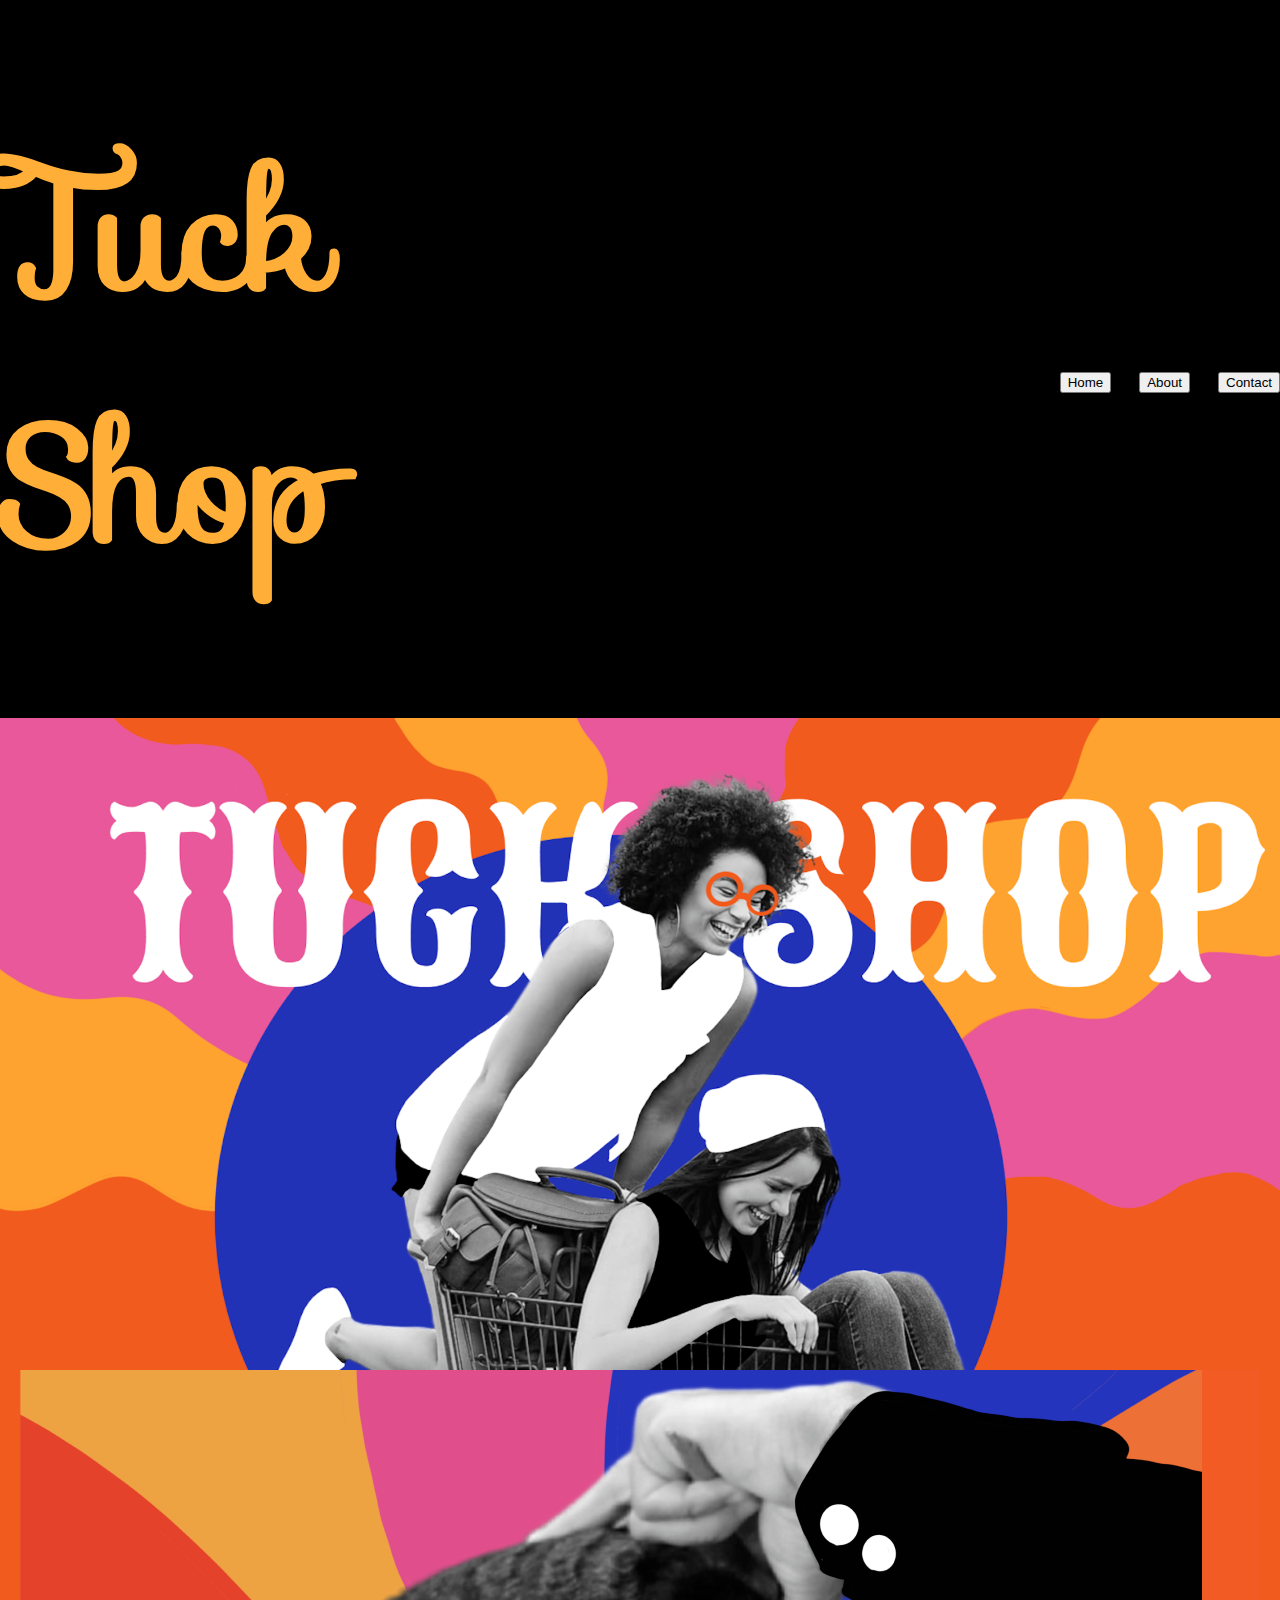
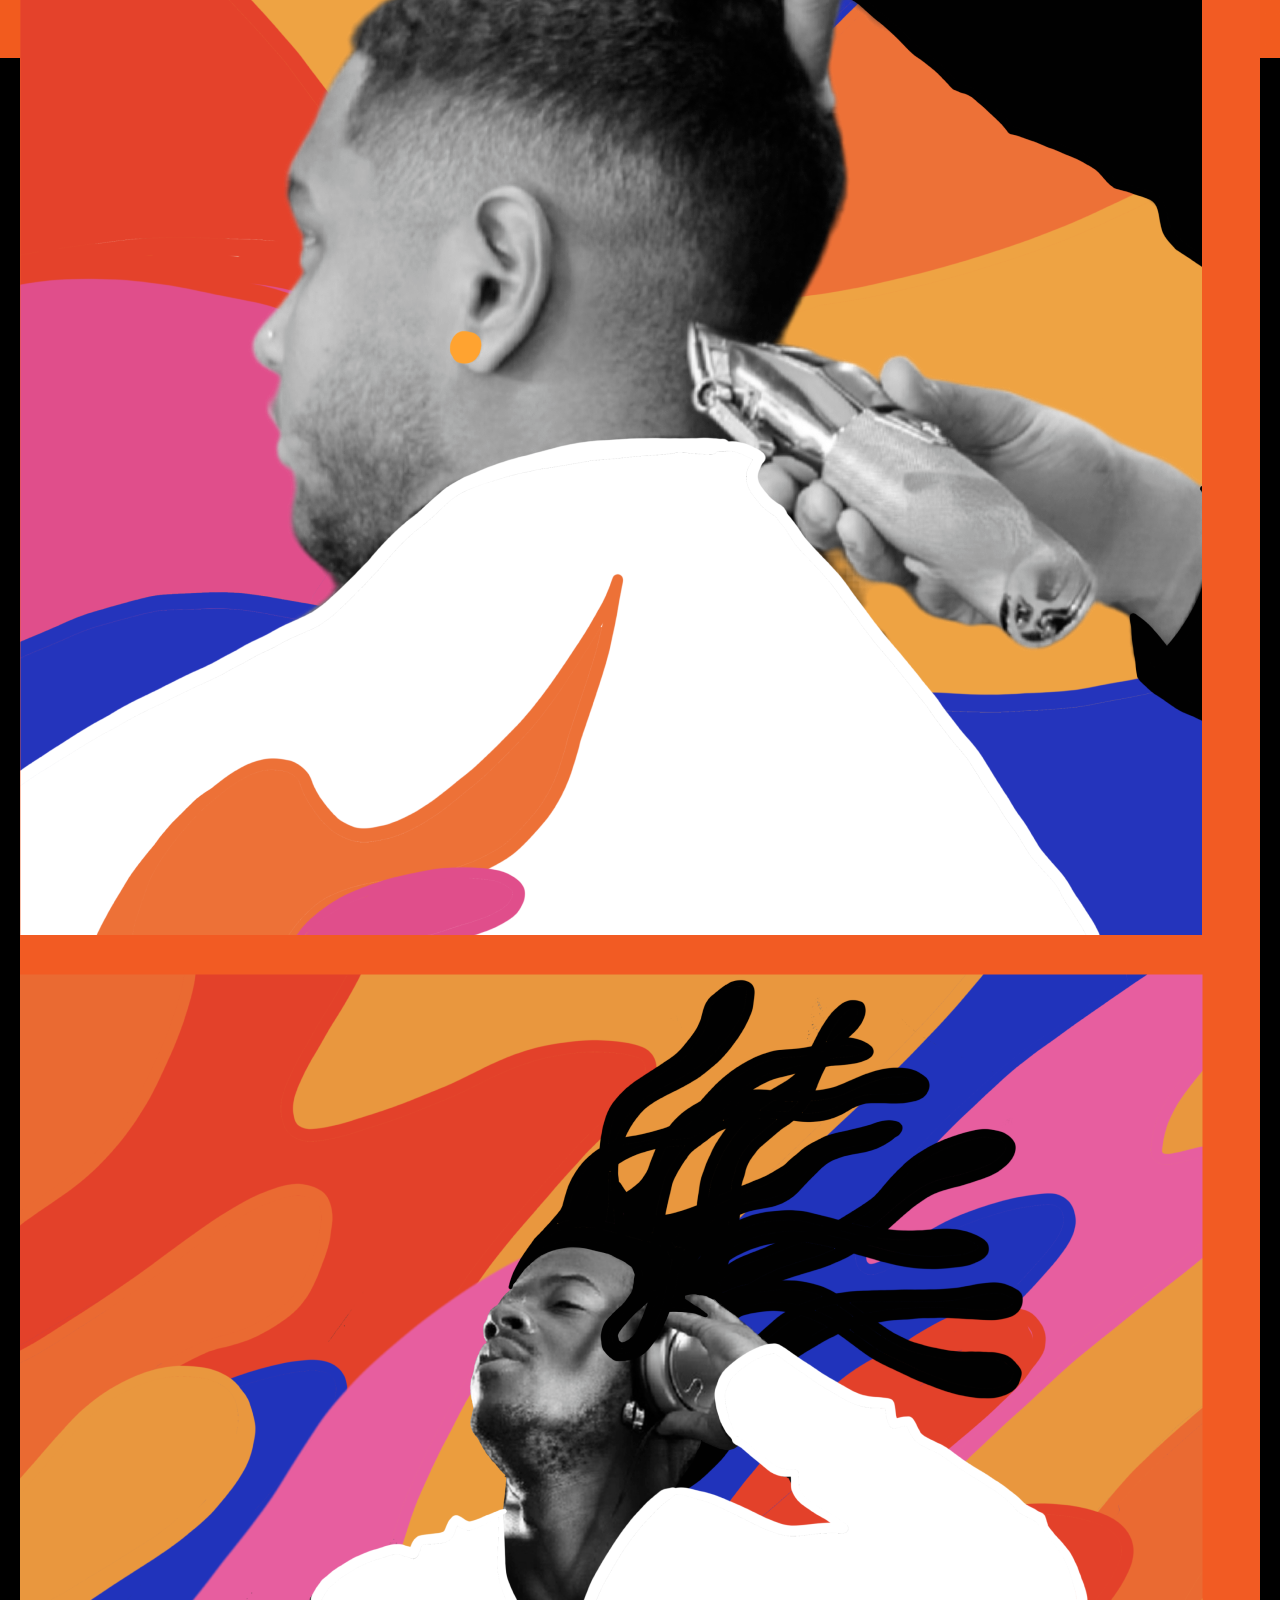
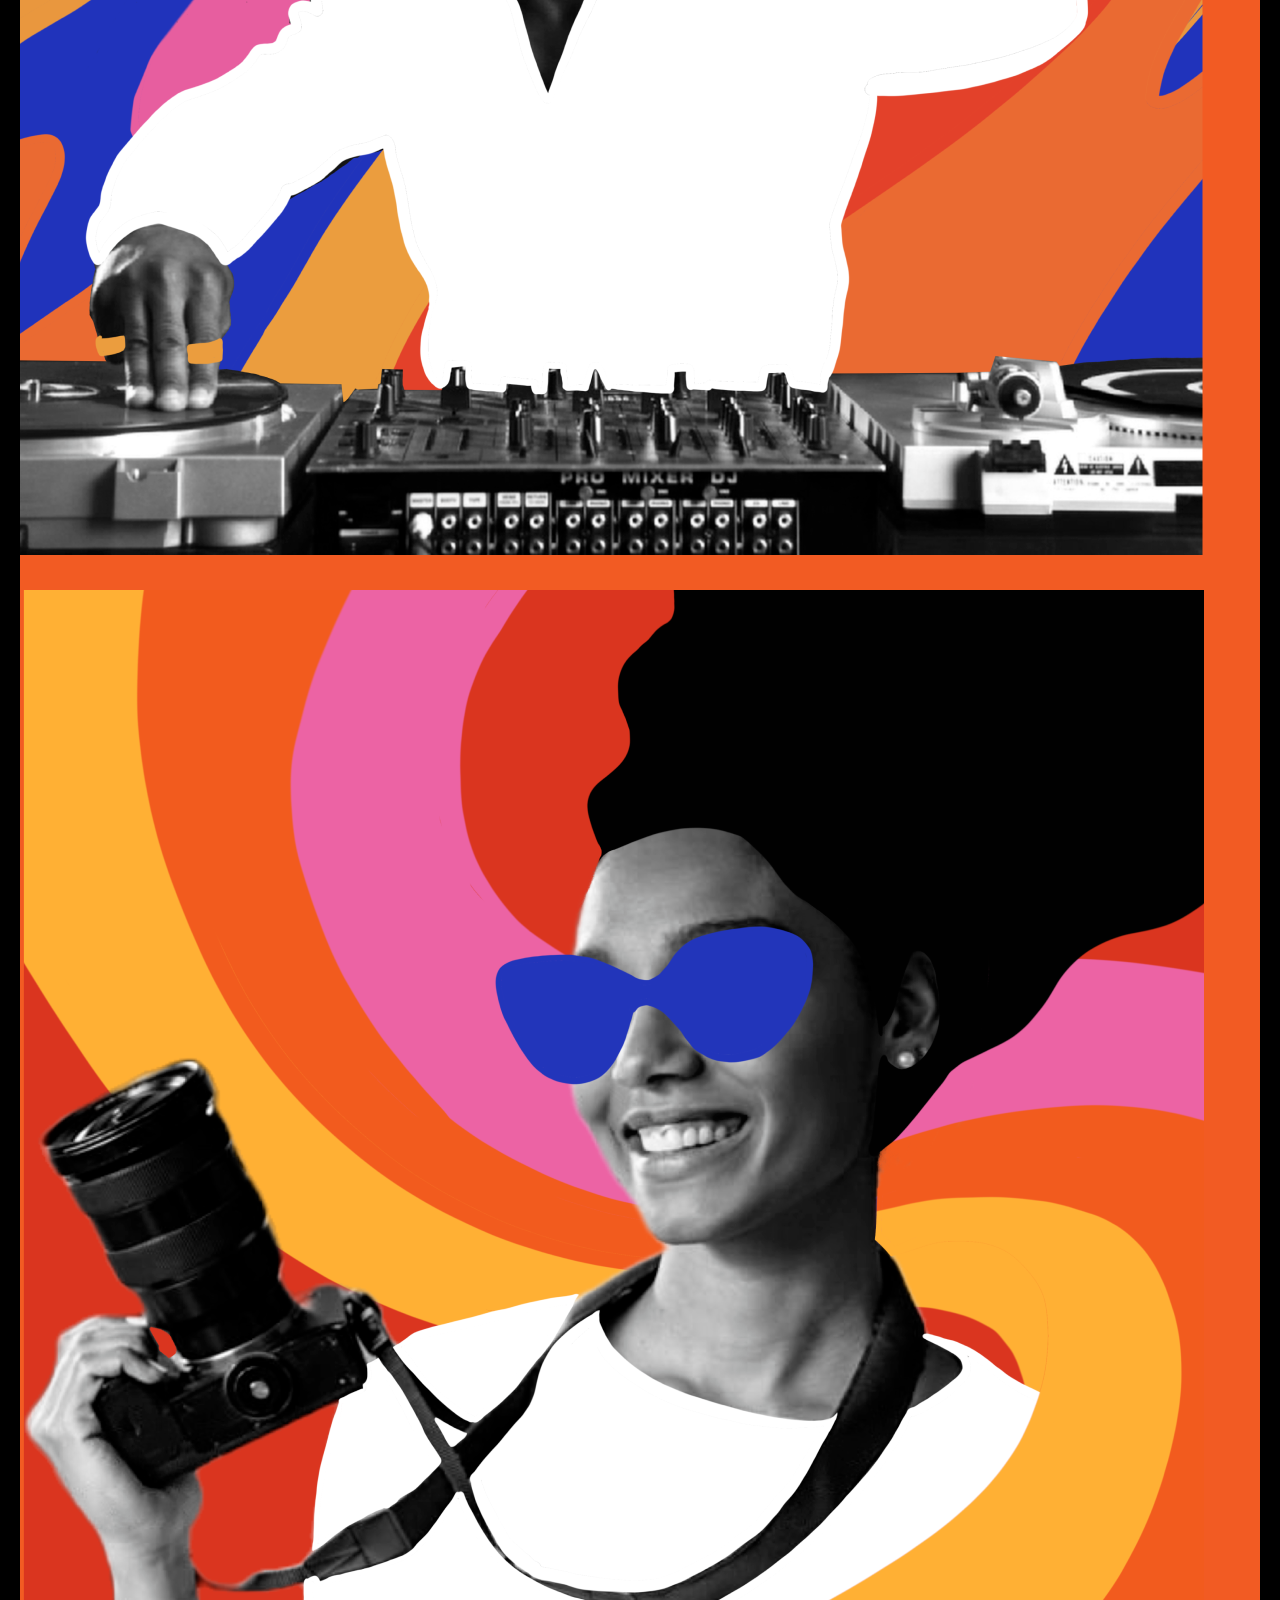
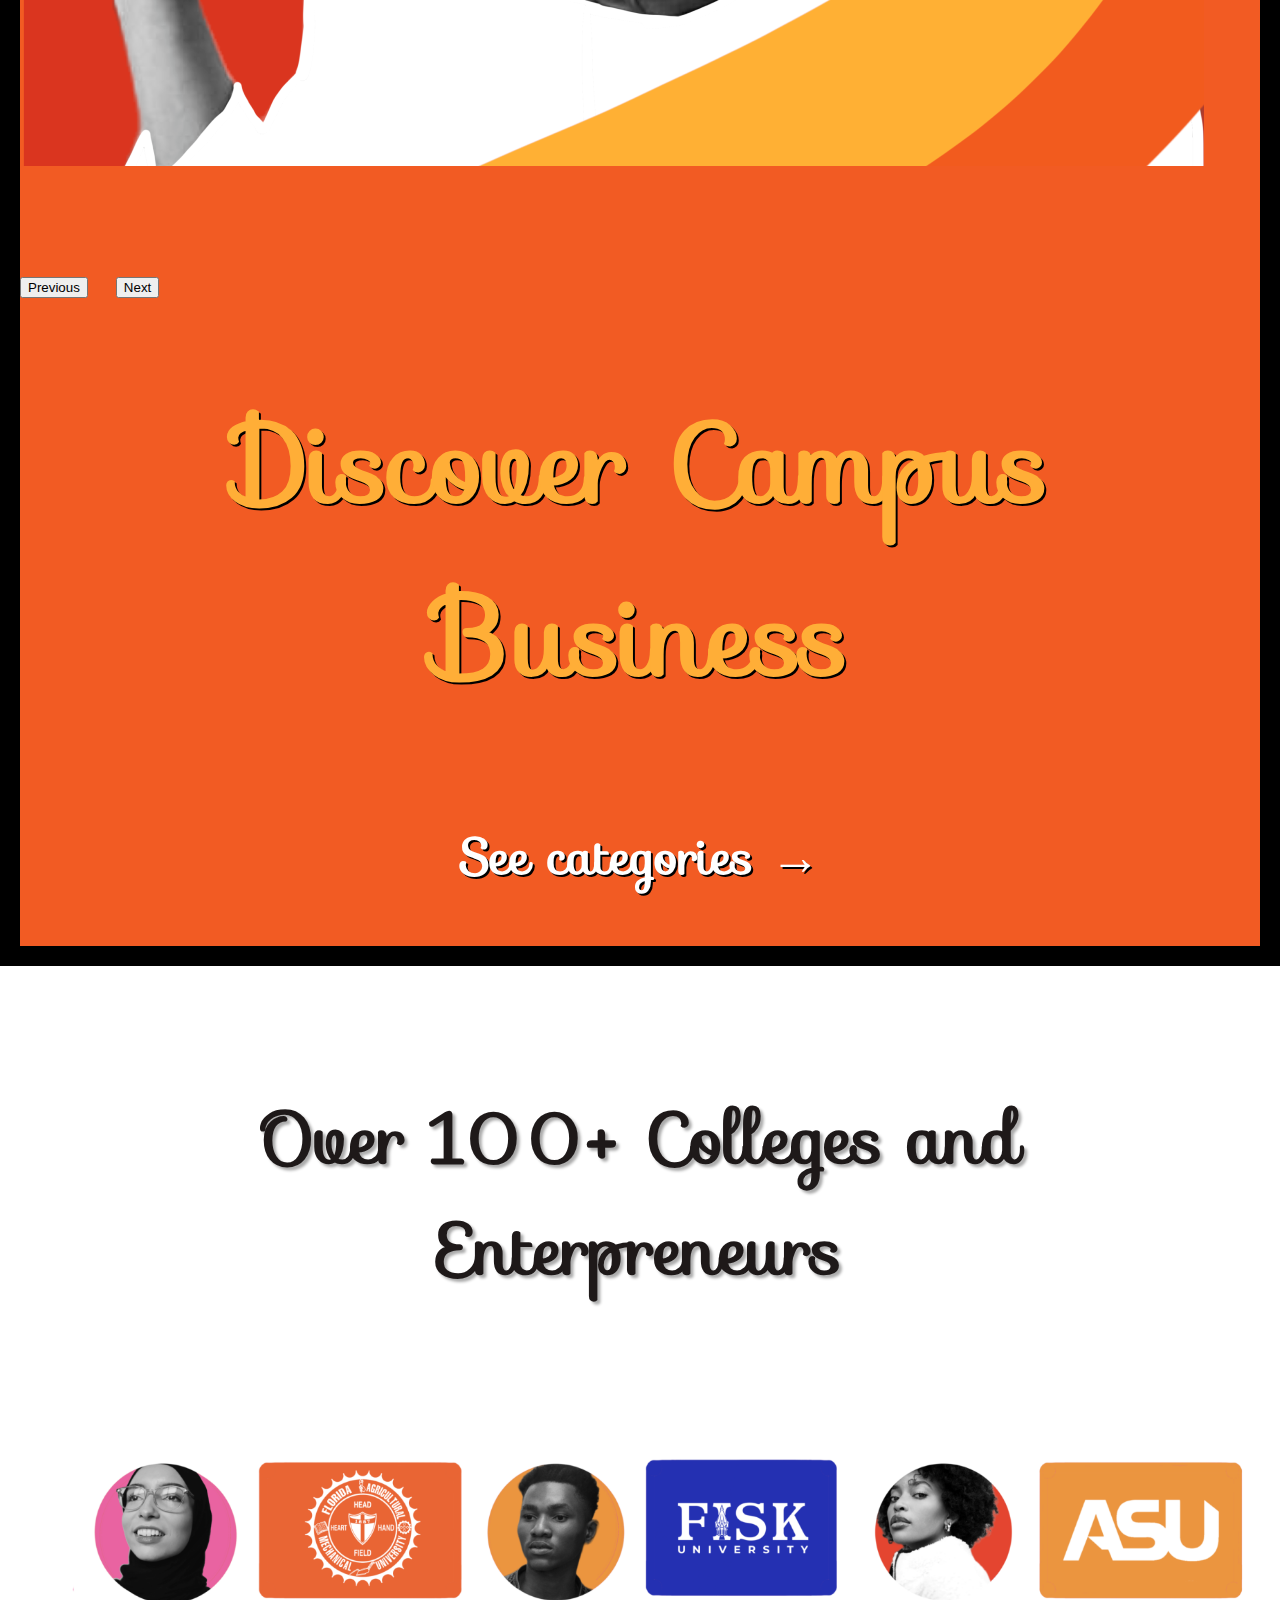
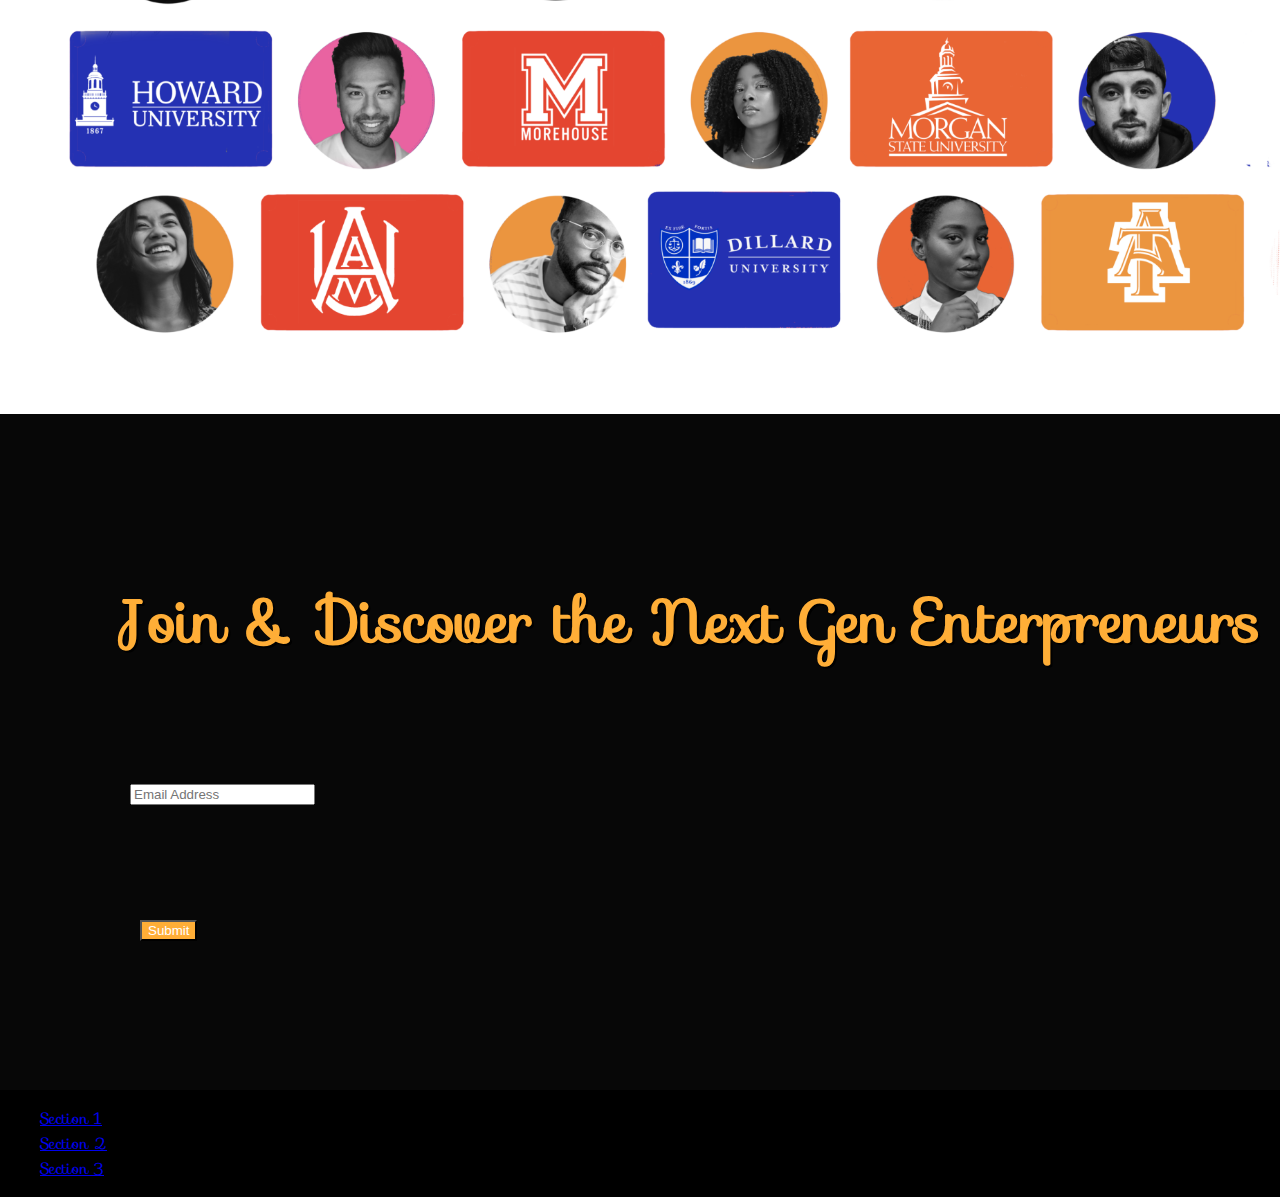
==== index.html @ ecd38850 "second-commit" ====
<!DOCTYPE html>
<html>
<head>
    <title>Tuck Shop</title>
    <link href="https://cdn.jsdelivr.net/npm/bootstrap@5.0.2/dist/css/bootstrap.min.css" rel="stylesheet" integrity="sha384-EVSTQN3/azprG1Anm3QDgpJLIm9Nao0Yz1ztcQTwFspd3yD65VohhpuuCOmLASjC" crossorigin="anonymous">
    <link rel="stylesheet" href="style.css">
    <link rel="stylesheet" href="https://fonts.googleapis.com/css?family=Sofia">
	<style>
		body {
			margin: 0;
			padding: 0;
		}

		section {
			height: 150vh;
			display: flex;
            flex-direction: column;
			font-size: 5em;
			color: white;
			text-shadow: 2px 2px black;
            margin: 0;
            padding: 0;
		}

     
		#section-1 {
			background-color: black;
		}

		#section-2 {
			background-color: black;
		}

		#section-3 {
			background-color: white;
		}

    #section-4 {
			background-color: rgb(7, 7, 7);
		}

	</style>
</head>
<body>
	<section id="section-1">
        <div>
            <header>
                <div class="container top-container">
                    <h1 class="my-class">Tuck <br>Shop</h1>
                    <div>
            </div>
                <div>
              <nav>
                <ul>
                    <button type="button" class="btn btn-outline-warning">Home</button>
                    <button type="button" class="btn btn-outline-warning">About</button>
                    <button type="button" class="btn btn-outline-warning">Contact</button>
              </nav>
            </div>
            </div>
            </header>
            <div class="container n">
             <div>
              <img src="images/Group 22.png" width="100%" height="100%" >
            </div>   
        </div>
        </div>
	</section>
	<section id="section-2" class="my-section">
        <div class="container red">
            <div class="row">
              <div class="col">
                <div id="carouselExampleControls" class="carousel slide" data-bs-ride="carousel">
                    <div class="carousel-inner">
                      <div class="carousel-item active">
                        <img src="images/dj.png" class="d-block w-100" alt="...">
                      </div>
                      <div class="carousel-item">
                        <img src="images/group22.png" class="d-block w-100" alt="...">
                      </div>
                      <div class="carousel-item">
                        <img src="images/Group 22 2.png" class="d-block w-100" alt="...">
                      </div>
                    </div>
                    <button class="carousel-control-prev" type="button" data-bs-target="#carouselExampleControls" data-bs-slide="prev">
                      <span class="carousel-control-prev-icon" aria-hidden="true"></span>
                      <span class="visually-hidden">Previous</span>
                    </button>
                    <button class="carousel-control-next" type="button" data-bs-target="#carouselExampleControls" data-bs-slide="next">
                      <span class="carousel-control-next-icon" aria-hidden="true"></span>
                      <span class="visually-hidden">Next</span>
                    </button>
                  </div>
              </div>
              <div class="col">
                <h1 class="my-color">Discover Campus Business</h1>
                <div class="cat floating">
                    See categories &#8594;
                  </div>
              </div>
            </div>
          </div>
	</section>

	<section id="section-3" class="container-fluid" style="height:fit-content">
		<h1 class="colleges">Over 100+ Colleges and Enterpreneurs</h1>
    <div>
      <img src="images/colleges.png" width="100%" style="padding: 20px;">
    </div>
	</section>

  <section id="section-4" class="container-fluid" style="height:max-content;">
    <div class="email">
		<h1 class="my-class" style="font-size: 60px;">Join &amp; Discover the Next Gen Enterpreneurs </h1>
    <div style="margin: 10px;">
      <input class="form-control form-control-lg" type="text" placeholder="Email Address" aria-label=".form-control-lg example">
    </div>
    <div class="col-auto">
      <button type="button" class="btn btn-outline-warning submit-btn">Submit</button>
    </div>
  </div>
	</section>
	<nav>
		<ul>
			<li><a href="#section-1">Section 1</a></li>
			<li><a href="#section-2">Section 2</a></li>
			<li><a href="#section-3">Section 3</a></li>
		</ul>
	</nav>
    <script src="https://cdn.jsdelivr.net/npm/bootstrap@5.0.2/dist/js/bootstrap.bundle.min.js" integrity="sha384-MrcW6ZMFYlzcLA8Nl+NtUVF0sA7MsXsP1UyJoMp4YLEuNSfAP+JcXn/tWtIaxVXM" crossorigin="anonymous"></script>
</body>
</html>
---- style.css ----
.top-container {
    display: flex;
    flex-direction: row;
    justify-content: space-between;
    align-items:center
}

.circular-border {
    border-radius: 50%;
    border: 2px solid black;
}

  
.my-class {  
    color: #FFAE37;
}

.my-color {  
    color: #FFAE37;
    font-size: 110px;
    font-weight: bolder;
    text-align: center;
    align-items: center;
    padding-bottom: 20px;
    margin-top: 50px;
}


.floating { 
    animation-name: floating;
    animation-duration: 3s;
    animation-iteration-count: infinite;
    animation-timing-function: ease-in-out;
    margin-left: 30px;
    margin-top: 5px;
}
 
@keyframes floating {
    0% { transform: translate(0,  0px); }
    50%  { transform: translate(0, 15px); }
    100%   { transform: translate(0, -0px); }   
}


.colleges{
    font-weight: bolder;
    font-size: 70px;
    text-shadow: 3px 3px 3px #ababab;
    color: rgb(30, 25, 25);
    text-align: center;
    align-items: center;
    padding: 70px;
}

.image-border{
    background-color: aqua;

}

.n{
    display: flex;
    flex-direction: row;
    justify-content: center;
    align-items:center;
    padding: 0;
}

.my-section {
    height: fit-content;
    margin: 0;
    padding: 20px;
    display: flex;
    justify-content: center;
    align-items:center;
  }

.red {
    background-color: #F25B23;
    margin: 0;
    height: 100%;
    padding: 0;
    width: 100%;
}

.cat{
    margin: 50px;
    font-size: 50px;
    font-weight: bolder;
    text-align: center;
    align-items: center;
}
   
 
body {
    background-color: black;
    margin: 5px;
    font-family: "Sofia", sans-serif;
    padding: 0p
}

.email {
    margin: auto;
    width: 100%;
    flex-direction: column;
    justify-content:center;
    align-items:center;
    padding: 120px;
}

.submit-btn{
    background-color: #FFAE37;
    margin-left: 20px;
    color: white;
}
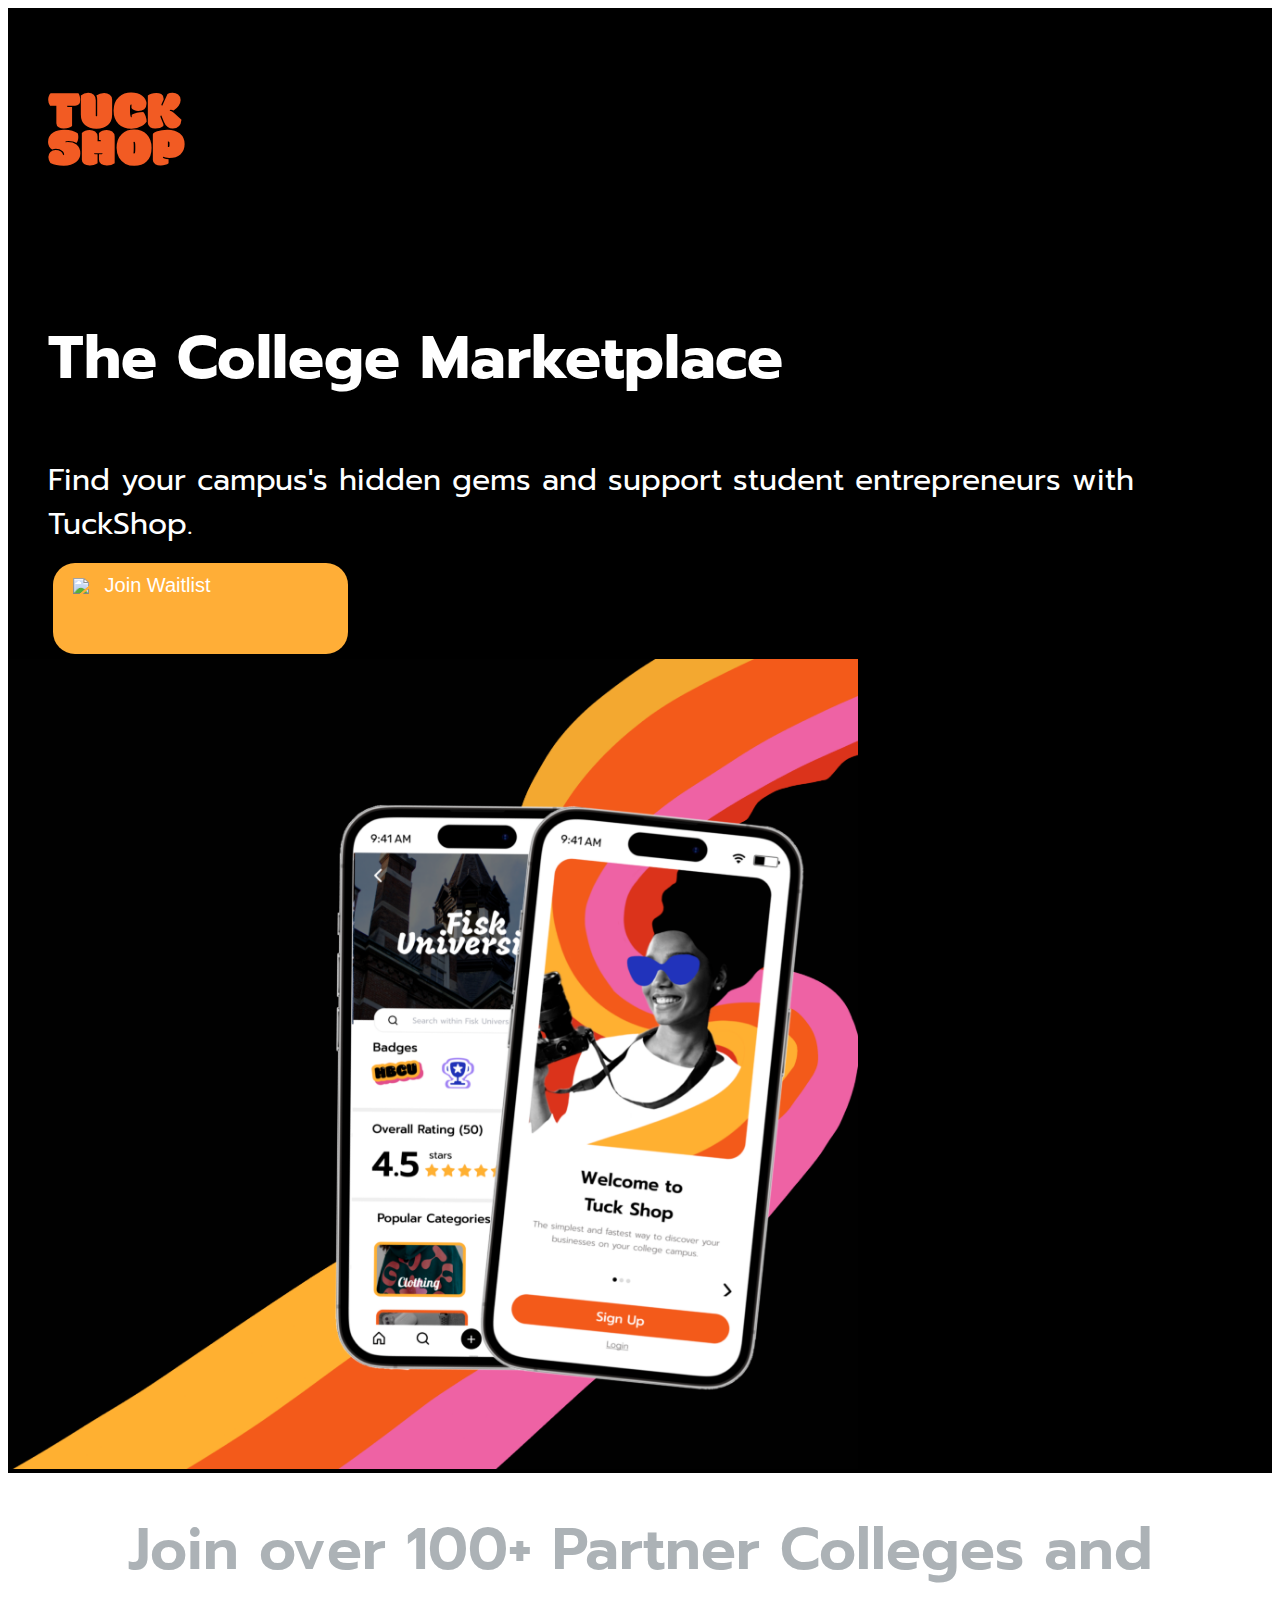
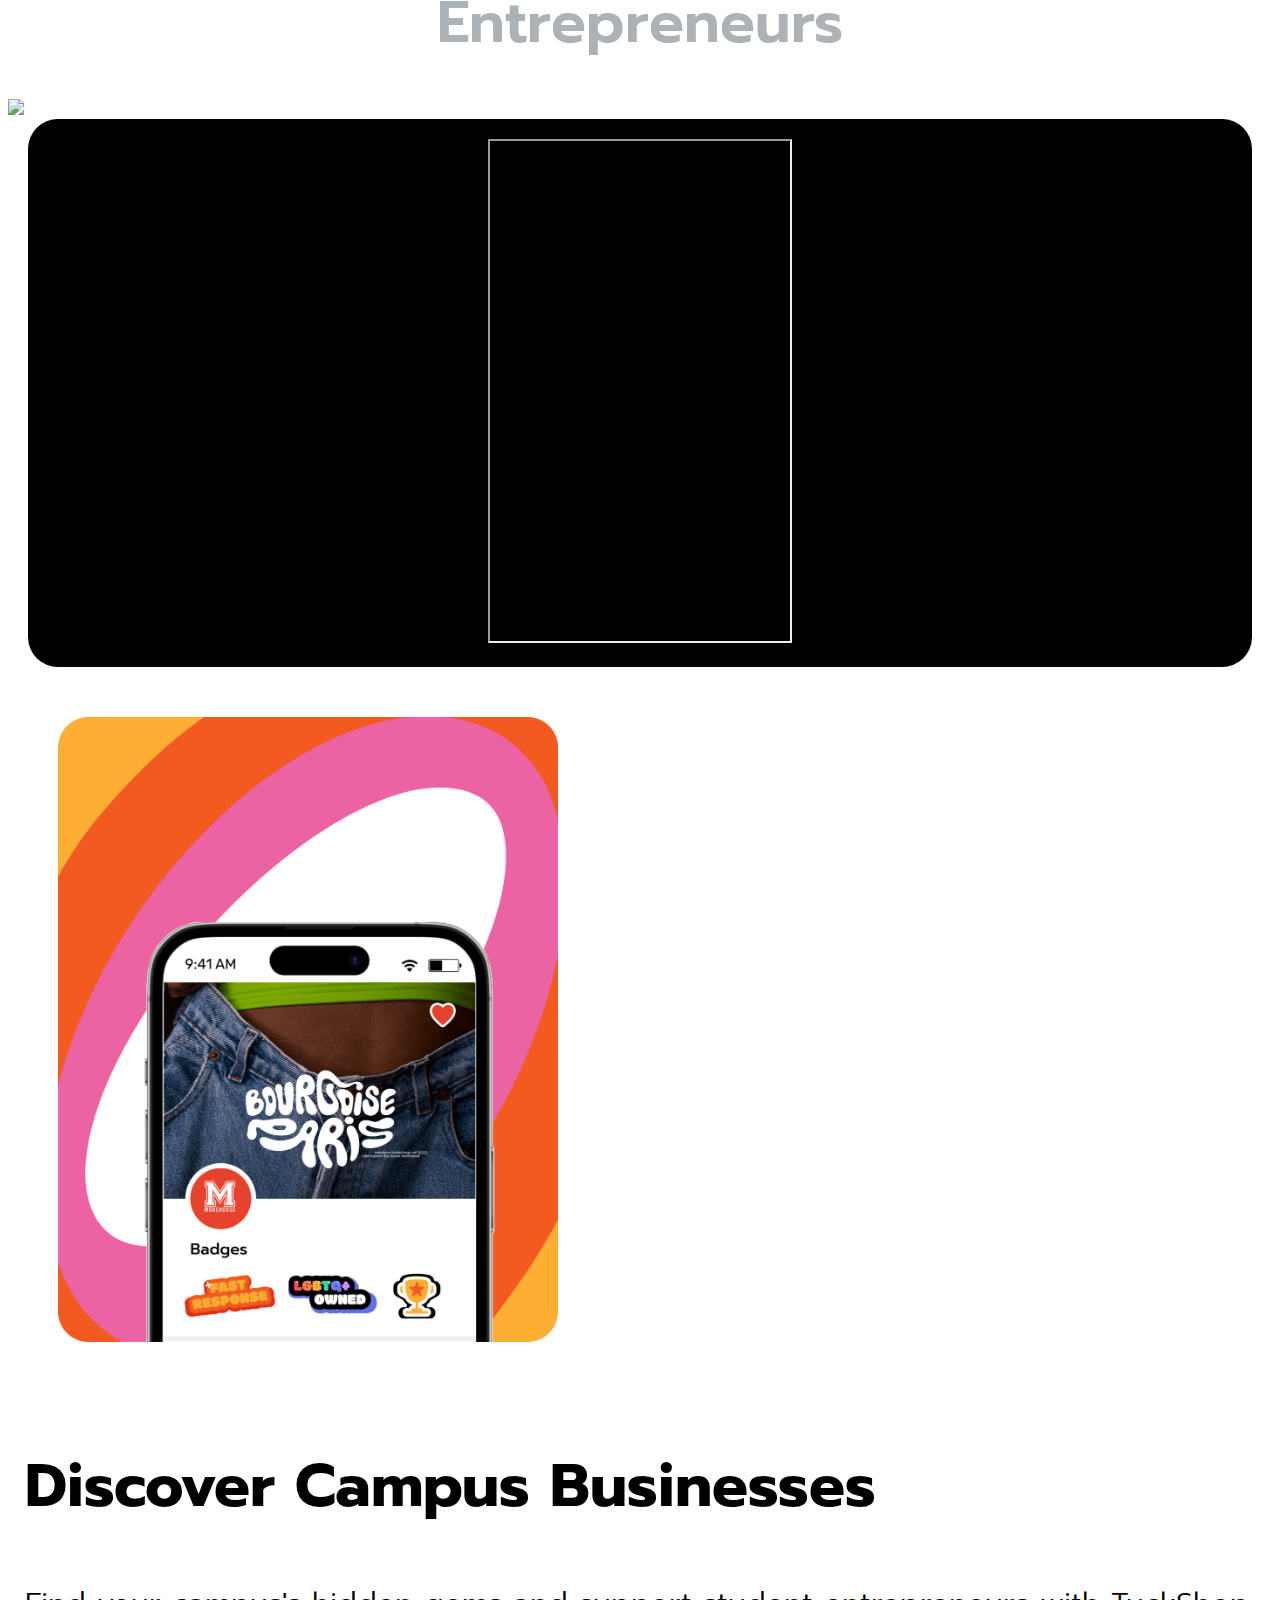
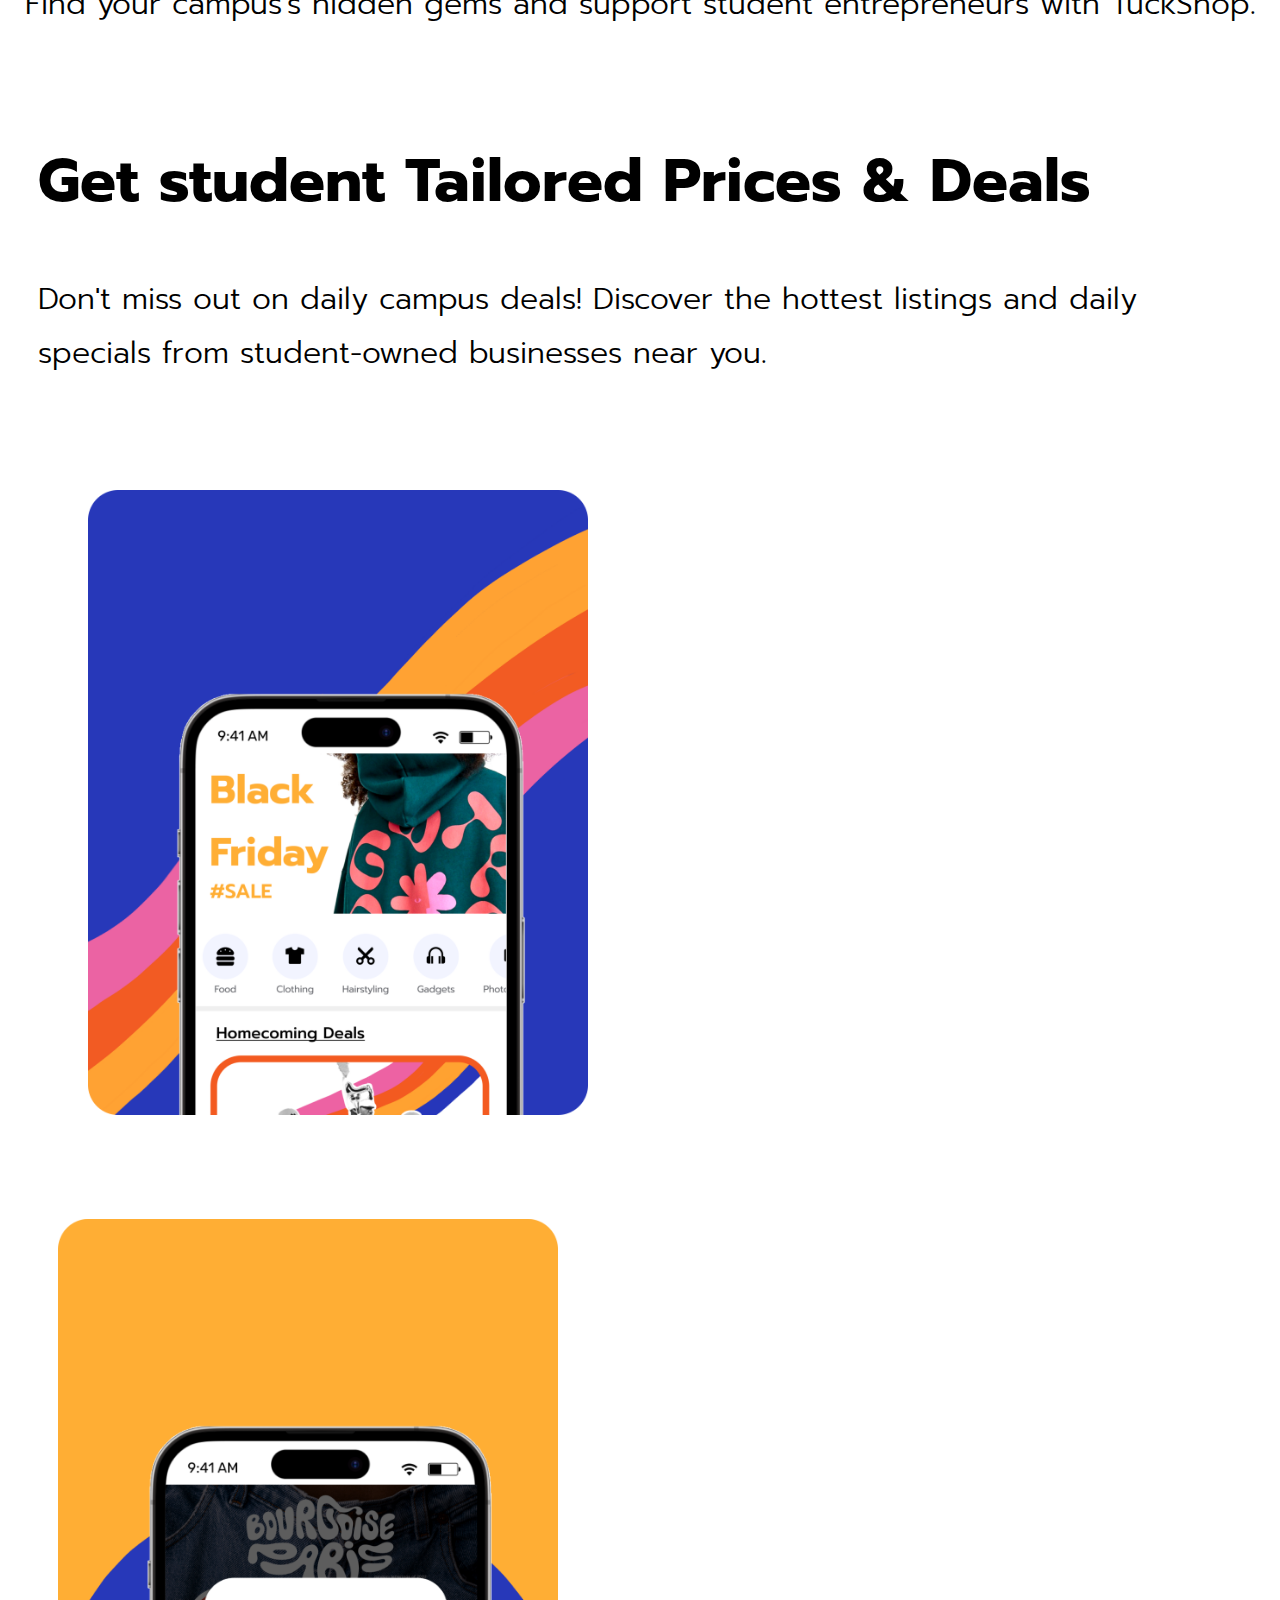
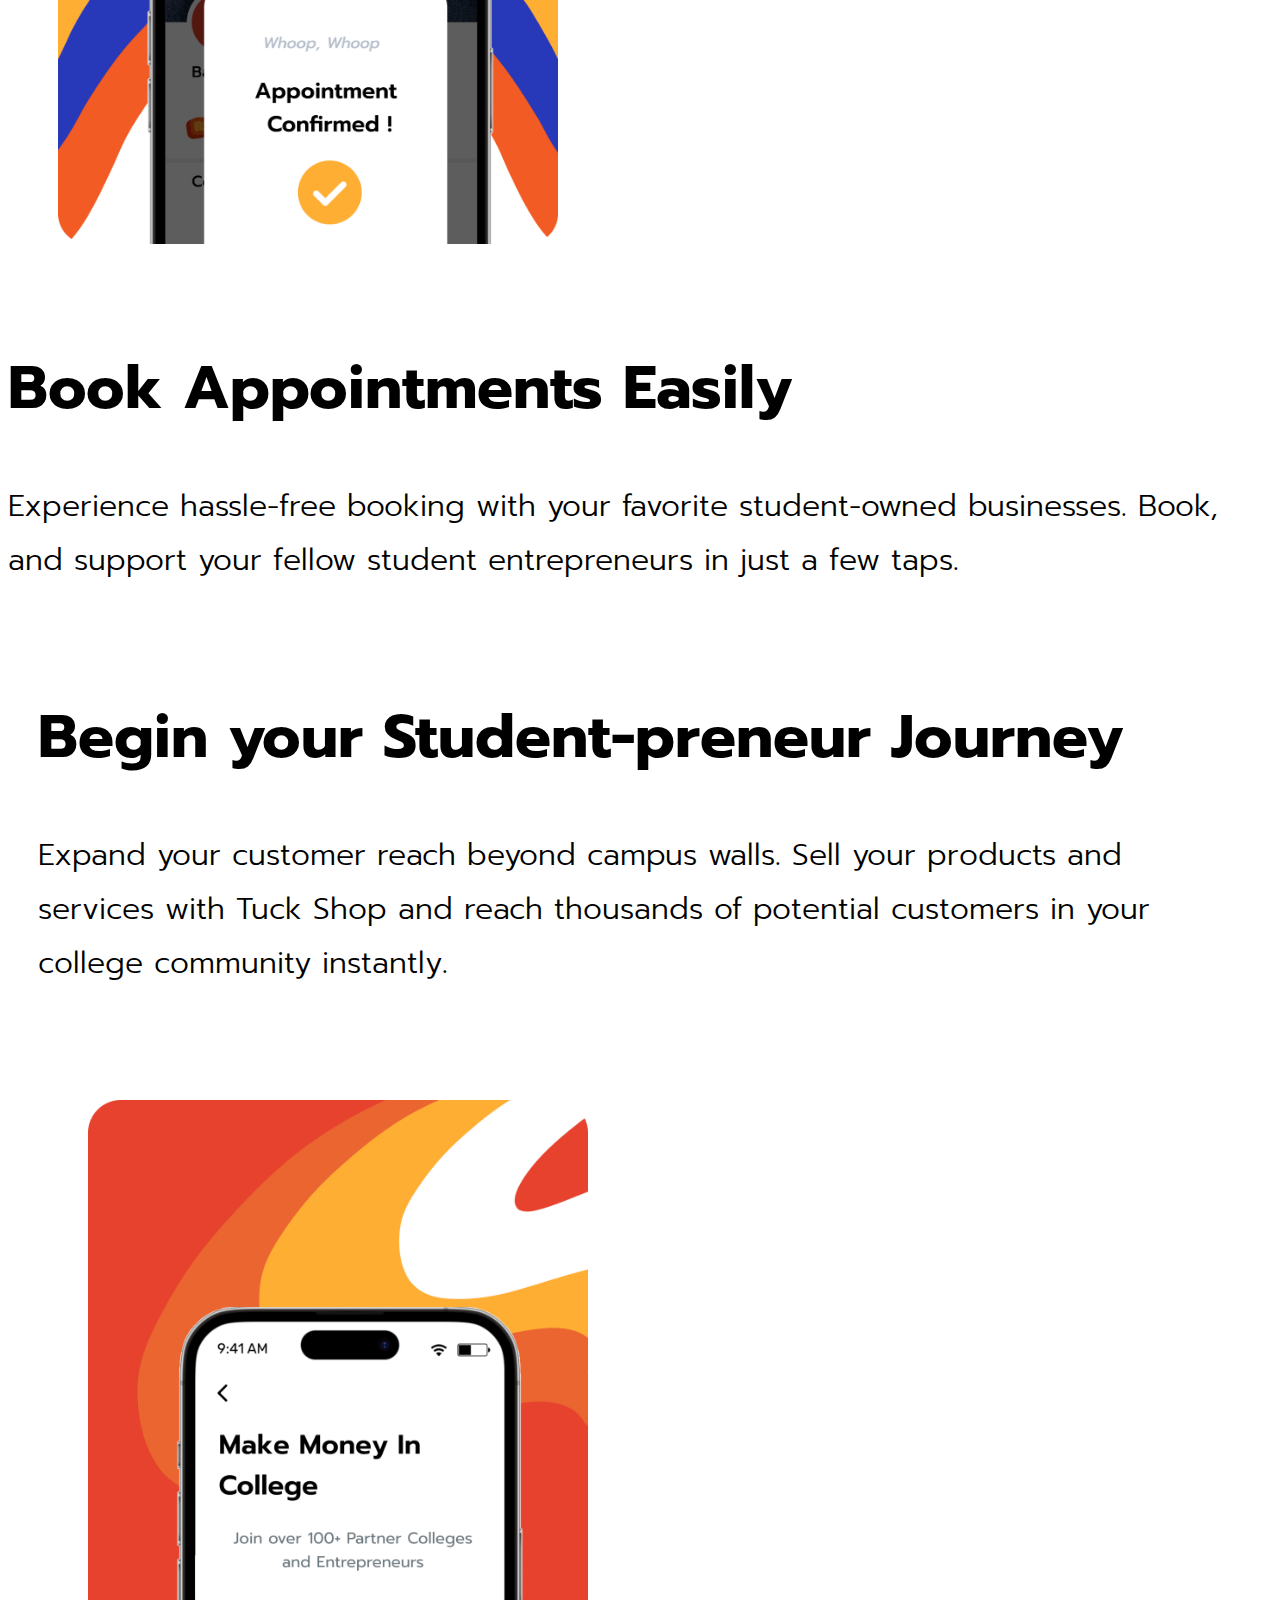
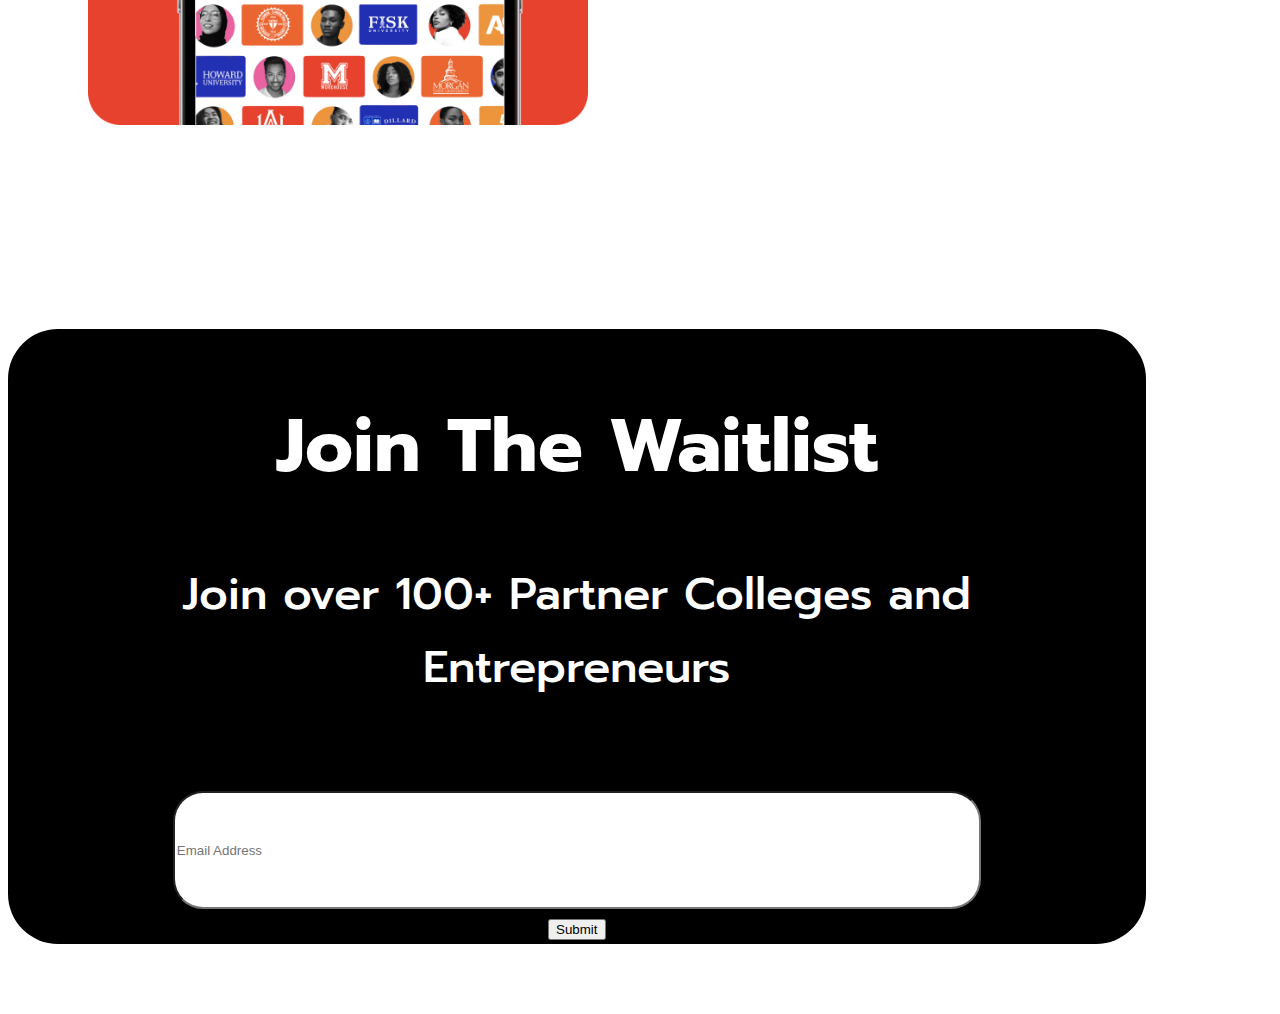
==== commit 533b4a69: "second" ====
--- a/index.html
+++ b/index.html
@@ -1,132 +1,133 @@
 <!DOCTYPE html>
-<html>
+<html lang="en">
+
 <head>
-    <title>Tuck Shop</title>
-    <link href="https://cdn.jsdelivr.net/npm/bootstrap@5.0.2/dist/css/bootstrap.min.css" rel="stylesheet" integrity="sha384-EVSTQN3/azprG1Anm3QDgpJLIm9Nao0Yz1ztcQTwFspd3yD65VohhpuuCOmLASjC" crossorigin="anonymous">
-    <link rel="stylesheet" href="style.css">
-    <link rel="stylesheet" href="https://fonts.googleapis.com/css?family=Sofia">
-	<style>
-		body {
-			margin: 0;
-			padding: 0;
-		}
+    <meta charset="UTF-8">
+    <meta http-equiv="X-UA-Compatible" content="IE=edge">
+    <meta name="viewport" content="width=device-width, initial-scale=1.0">
+    <title>Tuck</title>
+    <link href="https://cdn.jsdelivr.net/npm/bootstrap@5.0.2/dist/css/bootstrap.min.css" rel="stylesheet"
+        integrity="sha384-EVSTQN3/azprG1Anm3QDgpJLIm9Nao0Yz1ztcQTwFspd3yD65VohhpuuCOmLASjC" crossorigin="anonymous">
+    <link rel="stylesheet" href="styles.css">
+    <link href='https://fonts.googleapis.com/css?family=Modak' rel='stylesheet'>
+    <link href='https://fonts.googleapis.com/css?family=Prompt' rel='stylesheet'>
+</head>
 
-		section {
-			height: 150vh;
-			display: flex;
-            flex-direction: column;
-			font-size: 5em;
-			color: white;
-			text-shadow: 2px 2px black;
-            margin: 0;
-            padding: 0;
-		}
-
-     
-		#section-1 {
-			background-color: black;
-		}
-
-		#section-2 {
-			background-color: black;
-		}
-
-		#section-3 {
-			background-color: white;
-		}
-
-    #section-4 {
-			background-color: rgb(7, 7, 7);
-		}
-
-	</style>
-</head>
 <body>
-	<section id="section-1">
+    <div class="main-container container-fluid">
+        <div class="row">
+            <div class="col">
+                <div class="top-box" style="min-height: 250px; ">
+                    <h2 class="logo">TUCK <br> SHOP</h2>
+                </div>
+                <div style="min-height: 250px; margin-left: 40px;">
+                    <h2 class="slogan">The College Marketplace</h2>
+                    <h2 class="title-msg">Find your campus's hidden gems and support student entrepreneurs with
+                        TuckShop. </h2>
+                </div>
+                <div style="margin-left: 40px;">
+                    <a href="#section-1" class="play-store-btn btn-color">
+                        <img src="https://cdn.shopify.com/s/files/1/0321/8024/0522/t/12/assets/icon-services-waitlist-or-further-consideration-support.svg?v=16099478879700390261673522145"
+                            class="store-icon" width="50px">
+                        <span> Join Waitlist</span>
+                    </a>
+                </div>
+            </div>
+            <div class="col">
+                <img class="img-top" src="images/artwork.png">
+            </div>
+        </div>
+    </div>
+    <div class="join-cont">
+        <h1 class="join-text">Join over 100+ Partner Colleges and
+            Entrepreneurs</h1>
+    </div>
+    <div class="">
+        <img src="images/tuck-shop.gif" width="100%">
+    </div>
+    <div class="discover video">
         <div>
-            <header>
-                <div class="container top-container">
-                    <h1 class="my-class">Tuck <br>Shop</h1>
-                    <div>
+            <iframe  max-width="700px" height="500px" src="https://www.youtube.com/embed/uU0mtLNrEkY?autoplay=1&mute=1">
+            </iframe>
+        </div>
+    </div>
+    <div class="container" style="margin-bottom: 40px 0px 0px, 40px;">
+        <div class="row">
+            <div class="col">
+                <img style="margin: 50px;" src="images/artwork30.png" width="500px">
             </div>
-                <div>
-              <nav>
-                <ul>
-                    <button type="button" class="btn btn-outline-warning">Home</button>
-                    <button type="button" class="btn btn-outline-warning">About</button>
-                    <button type="button" class="btn btn-outline-warning">Contact</button>
-              </nav>
+            <div class="col discover">
+                <div style="text-align: start;">
+                    <h1 class="discover-text">Discover Campus Businesses</h1>
+                    <h3 class="join-discover">Find your campus's hidden gems and support student entrepreneurs with
+                        TuckShop. </h3>
+                </div>
             </div>
+        </div>
+    </div>
+    <div class="container">
+        <div class="row">
+            <div class="col discover">
+                <div style="text-align: start; margin: 30px;">
+                    <h1 class="discover-text">Get student Tailored Prices & Deals</h1>
+                    <h3 class="join-discover">Don't miss out on daily campus deals! Discover the hottest listings and
+                        daily specials from student-owned businesses near you.</h3>
+                </div>
             </div>
-            </header>
-            <div class="container n">
-             <div>
-              <img src="images/Group 22.png" width="100%" height="100%" >
-            </div>   
+            <div class="col">
+                <img class="img-right" src="images/artwork4.png" width="500px">
+            </div>
+        </div>
+    </div>
+    <div class="container" style="margin-bottom: 40px 0px 0px, 40px;">
+        <div class="row">
+            <div class="col">
+                <img style="margin: 50px;" src="images/artwork5.png" width="500px">
+            </div>
+            <div class="col discover">
+                <div style="text-align: start;">
+                    <h1 class="discover-text">Book Appointments Easily</h1>
+                    <h3 class="join-discover">Experience hassle-free booking with your favorite student-owned
+                        businesses. Book, and support your fellow student entrepreneurs in just a few taps. </h3>
+                </div>
+            </div>
+        </div>
+    </div>
+    <div class="container" style="margin-bottom: 150px;">
+        <div class="row">
+            <div class="col discover">
+                <div style="text-align: start; margin: 30px;">
+                    <h1 class="discover-text">Begin your Student-preneur Journey</h1>
+                    <h3 class="join-discover">Expand your customer reach beyond campus walls. Sell your products and
+                        services with Tuck Shop and reach thousands of potential customers in your college community
+                        instantly.</h3>
+                </div>
+            </div>
+            <div class="col">
+                <img class="img-right" src="images/artwork7.png" width="500px">
+            </div>
+        </div>
+    </div>
+    <section id="section-1">
+        <div class="container-fluid"
+            style="background-color: rgb(0, 0, 0); min-height: 615px; max-width: 90%; margin-top: 50px; margin-bottom: 70px; border-radius: 50px; display: flex; flex-direction: column; justify-content: center; align-items: center;">
+            <div style="text-align: center; max-width:1000px;">
+                <h1 class="join-waitlist">Join The Waitlist</h1>
+                <h2 class="text-below">
+                    Join over 100+ Partner Colleges and
+                    Entrepreneurs
+                </h2>
+            </div>
+            <div style="margin: 10px;">
+                <input class="form-control form-control-lg form-bottom" type="text" placeholder="Email Address"
+                    aria-label=".form-control-lg example">
+            </div class="container" style="justify-content:center; align-items:center">
+            <div class="col-auto">
+                <button type="button" class="btn btn-outline-warning submit-btn">Submit</button>
+            </div>
         </div>
         </div>
-	</section>
-	<section id="section-2" class="my-section">
-        <div class="container red">
-            <div class="row">
-              <div class="col">
-                <div id="carouselExampleControls" class="carousel slide" data-bs-ride="carousel">
-                    <div class="carousel-inner">
-                      <div class="carousel-item active">
-                        <img src="images/dj.png" class="d-block w-100" alt="...">
-                      </div>
-                      <div class="carousel-item">
-                        <img src="images/group22.png" class="d-block w-100" alt="...">
-                      </div>
-                      <div class="carousel-item">
-                        <img src="images/Group 22 2.png" class="d-block w-100" alt="...">
-                      </div>
-                    </div>
-                    <button class="carousel-control-prev" type="button" data-bs-target="#carouselExampleControls" data-bs-slide="prev">
-                      <span class="carousel-control-prev-icon" aria-hidden="true"></span>
-                      <span class="visually-hidden">Previous</span>
-                    </button>
-                    <button class="carousel-control-next" type="button" data-bs-target="#carouselExampleControls" data-bs-slide="next">
-                      <span class="carousel-control-next-icon" aria-hidden="true"></span>
-                      <span class="visually-hidden">Next</span>
-                    </button>
-                  </div>
-              </div>
-              <div class="col">
-                <h1 class="my-color">Discover Campus Business</h1>
-                <div class="cat floating">
-                    See categories &#8594;
-                  </div>
-              </div>
-            </div>
-          </div>
-	</section>
+    </section>
+</body>
 
-	<section id="section-3" class="container-fluid" style="height:fit-content">
-		<h1 class="colleges">Over 100+ Colleges and Enterpreneurs</h1>
-    <div>
-      <img src="images/colleges.png" width="100%" style="padding: 20px;">
-    </div>
-	</section>
-
-  <section id="section-4" class="container-fluid" style="height:max-content;">
-    <div class="email">
-		<h1 class="my-class" style="font-size: 60px;">Join &amp; Discover the Next Gen Enterpreneurs </h1>
-    <div style="margin: 10px;">
-      <input class="form-control form-control-lg" type="text" placeholder="Email Address" aria-label=".form-control-lg example">
-    </div>
-    <div class="col-auto">
-      <button type="button" class="btn btn-outline-warning submit-btn">Submit</button>
-    </div>
-  </div>
-	</section>
-	<nav>
-		<ul>
-			<li><a href="#section-1">Section 1</a></li>
-			<li><a href="#section-2">Section 2</a></li>
-			<li><a href="#section-3">Section 3</a></li>
-		</ul>
-	</nav>
-    <script src="https://cdn.jsdelivr.net/npm/bootstrap@5.0.2/dist/js/bootstrap.bundle.min.js" integrity="sha384-MrcW6ZMFYlzcLA8Nl+NtUVF0sA7MsXsP1UyJoMp4YLEuNSfAP+JcXn/tWtIaxVXM" crossorigin="anonymous"></script>
-</body>
-</html>
+</html>--- a/styles.css
+++ b/styles.css
@@ -0,0 +1,190 @@
+.main-container {
+    background-color: black;
+    margin: 0px;
+    padding: 0px;
+    min-height: fit-content;
+}
+
+
+
+.top-box {
+    display: flex;
+    flex-direction: column;
+    justify-content: center;
+    margin-left: 40px;
+}
+
+
+.join-text {
+    font-family: 'Prompt';
+    font-style: normal;
+    font-weight: 600;
+    font-size: 58px;
+    line-height: 73px;
+    text-align: center;
+    color: #ACB2B6;
+}
+
+.join-cont {
+    text-align: center;
+    margin: 40px;
+}
+
+.logo {
+    font-family: 'Modak';
+    font-style: normal;
+    font-weight: 400;
+    font-size: 55px;
+    line-height: 68.59%;
+    color: #F25B23;
+}
+
+.slogan {
+    font-family: 'Prompt';
+    font-style: normal;
+    font-weight: 700;
+    font-size: 60px;
+    line-height: 100px;
+    color: #FFFFFF;    
+}
+
+.title-msg {
+    font-family: 'Prompt';
+    font-style: normal;
+    font-weight: 400;
+    font-size: 30px;
+    line-height: 44px;
+    color: #FFFFFF;
+}
+
+.btn-store {
+    position: absolute;
+    width: 255px;
+    height: 71px;
+    left: 62px;
+    top: 514px;
+}
+
+.btn-color {
+    background: #FFAE37;
+}
+
+.play-store-btn {
+    display: inline-block;
+    background-color: #FFAE37;
+    color: #fff;
+    text-decoration: none;
+    font-family: Arial, sans-serif;
+    padding: 10px 20px;
+    font-size: 20px;
+    border-radius: 22px;
+    width: 255px;
+    height: 71px;
+    margin: 5px;
+    transition: background-color 0.3s ease;
+}
+
+.play-store-btn:hover {
+    background-color: #F25B23;
+}
+
+.store-icon {
+    vertical-align: middle;
+    margin-right: 10px;
+}
+
+.play-store-btn span {
+    vertical-align: middle;
+}
+
+
+.img-left {
+    margin: 50px;
+}
+
+.img-right {
+    margin: 50px;
+    padding-left: 30px;
+}
+
+
+.discover {
+    display: flex;
+    flex-direction: column;
+    justify-content: center;
+    align-items: center;
+}
+
+.video{
+    height: fit-content;
+    background-color: #000000;
+    border-radius: 30px;
+    padding: 20px;
+    margin-left: 20px;
+    margin-right: 20px;
+}
+
+
+.discover-text {
+    font-family: 'Prompt';
+    font-style: normal;
+    font-weight: 700;
+    font-size: 60px;
+    line-height: 101px;
+    color: #000000;
+}
+
+.join-discover {
+    font-family: 'Prompt';
+    font-style: normal;
+    font-weight: 300;
+    font-size: 30px;
+    line-height: 54px;
+}
+
+
+.join-waitlist {
+    font-family: 'Prompt';
+    font-style: normal;
+    font-weight: 700;
+    font-size: 75px;
+    line-height: 124px;
+    color: white;
+}
+
+.text-below {
+    font-family: 'Prompt';
+    font-style: normal;
+    font-weight: 500;
+    font-size: 45px;
+    line-height: 73px;
+    text-align: center;
+    color: #FFFFFF;
+}
+
+.form-bottom {
+    width: 800px;
+    height: 112px;
+    border-radius: 30px;
+    margin-top: 40px;
+}
+
+.img-top {
+    width: 850px;
+
+}
+
+
+@media screen and (max-width: 900px) {
+    .form-bottom {
+        width: 90%;
+        height: 60px;
+        border-radius: 30px;
+    }
+
+    .img-top {
+        width: 400px;
+        height: fit-content;
+
+    }
+}